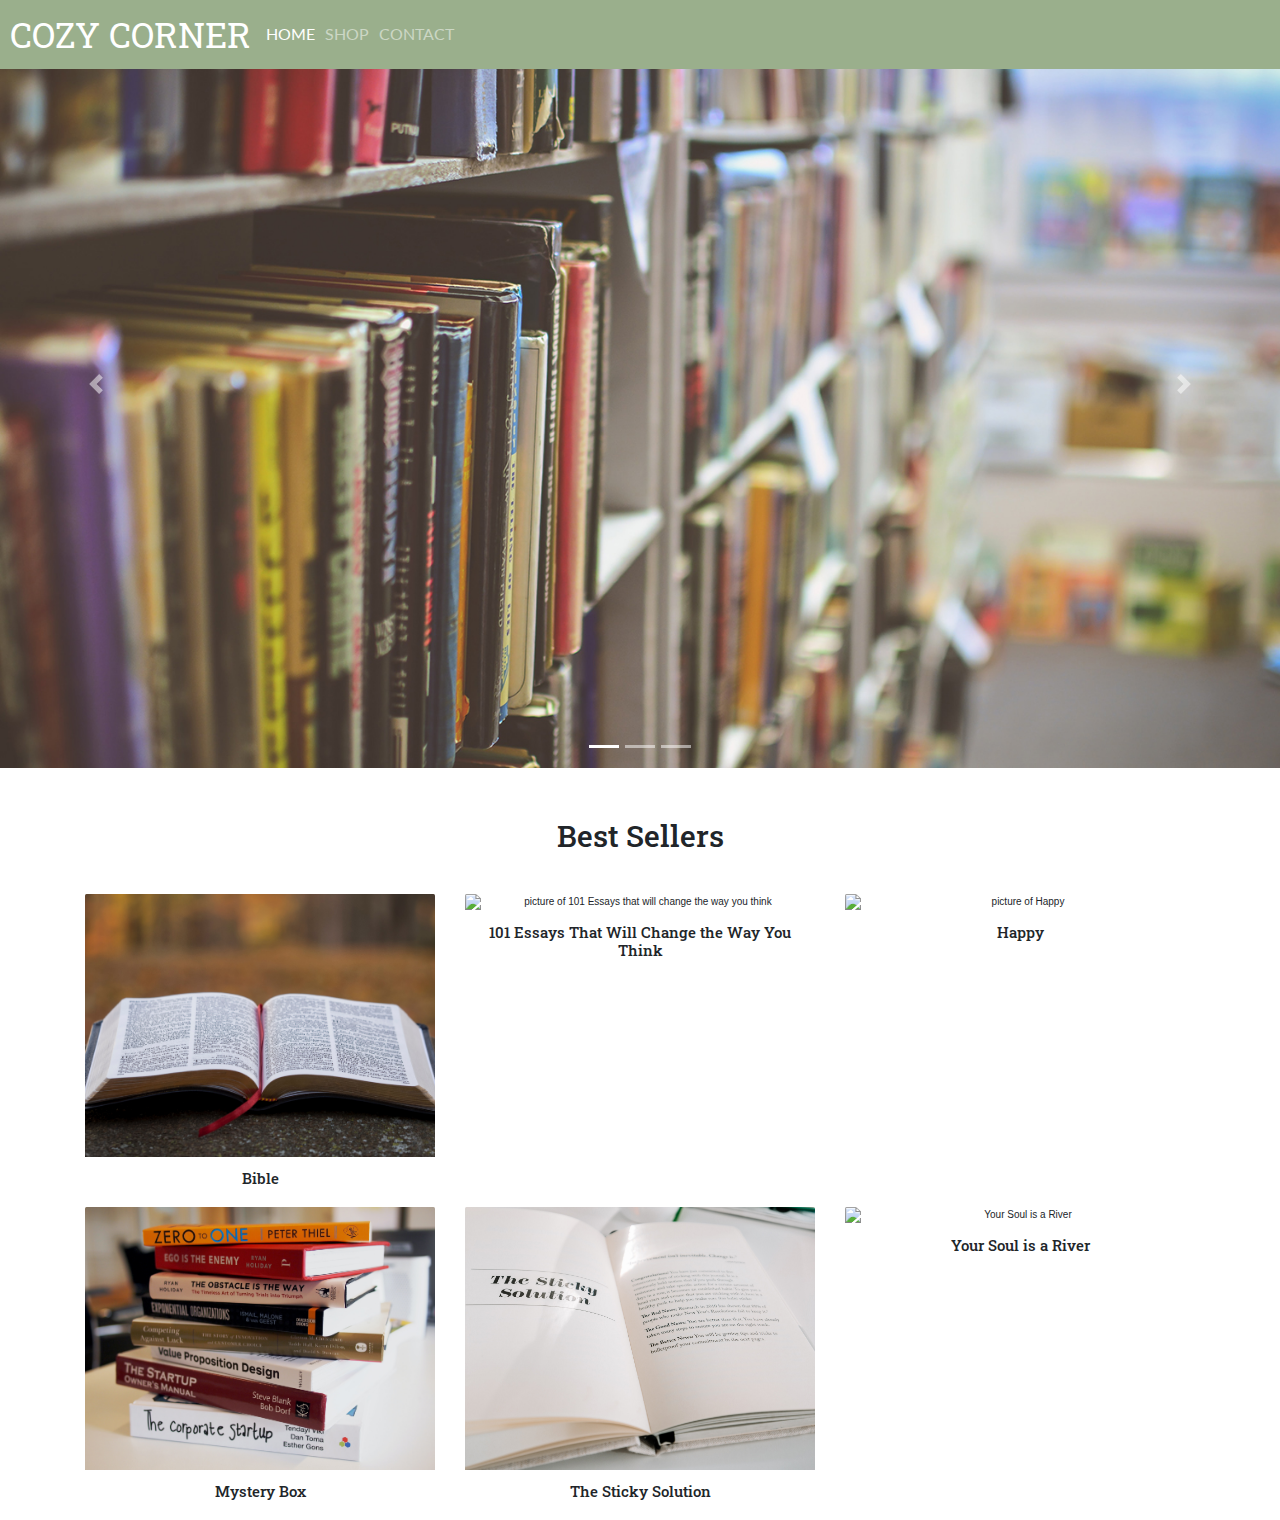
==== website/index.html @ 76904d37 "carousel and card sections" ====
<!DOCTYPE html>
<html>
<head>
	<title>Cozy Corner | HOME</title>
	<meta name="viewport" content="width=device-width, initial-scale=1">
	<!-- <link href="img/favicon.png" type="img/png" rel="icon"> -->
	<link href="css/bootstrap.min.css" type="text/css" rel="stylesheet">
	<link href="https://fonts.googleapis.com/css2?family=Lato&family=Roboto+Slab:wght@500&display=swap" rel="stylesheet">
	<link href="css/index.css" type="text/css" rel="stylesheet">
</head>
<body>
	
<!-- Your code here! -->
	<header class="container-fluid">
		<nav class="navbar fixed-top navbar-expand-sm navbar-dark">
			<a class="navbar-brand logo" href="#">COZY CORNER</a>
		
			<button class="navbar-toggler" type="button" data-toggle="collapse" data-target="#navbarNav" aria-controls="navbarNav" aria-expanded="false" aria-label="Toggle navigation">
			<span class="navbar-toggler-icon"></span>
			</button>
		
			<div class="collapse navbar-collapse" id="navbarNav">
			<ul class="navbar-nav">
				<li class="nav-item active">
				<a class="nav-link" href="#">HOME <span class="sr-only">(current)</span></a>
				</li>
				<li class="nav-item">
				<a class="nav-link" href="#">SHOP</a>
				</li>
				<li class="nav-item">
				<a class="nav-link" href="#">CONTACT</a>
				</li>
			</ul>
			</div>
		</nav>
	</header>


	<main>
		<section id="carouselExampleIndicators" class="carousel slide" data-ride="carousel">
			<ol class="carousel-indicators">
			  <li data-target="#carouselExampleIndicators" data-slide-to="0" class="active"></li>
			  <li data-target="#carouselExampleIndicators" data-slide-to="1"></li>
			  <li data-target="#carouselExampleIndicators" data-slide-to="2"></li>
			</ol>
			<div class="carousel-inner">
			  <div class="carousel-item active">
				<img src="images/bookshelf.jpg" class="d-block w-100" alt="...">
			  </div>
			  <div class="carousel-item">
				<img src="images/reading.jpg" class="d-block w-100" alt="...">
			  </div>
			  <div class="carousel-item">
				<img src="images/lookingatshelf.jpg" class="d-block w-100" alt="...">
			  </div>
			</div>
			<a class="carousel-control-prev" href="#carouselExampleIndicators" role="button" data-slide="prev">
			  <span class="carousel-control-prev-icon" aria-hidden="true"></span>
			  <span class="sr-only">Previous</span>
			</a>
			<a class="carousel-control-next" href="#carouselExampleIndicators" role="button" data-slide="next">
			  <span class="carousel-control-next-icon" aria-hidden="true"></span>
			  <span class="sr-only">Next</span>
			</a>
		</section>

		<section class="container">
			<div class="row">
				<div class="col-12">
					<h1 class="section-header">Best Sellers</h1>
				</div>
			</div>
			<div class="row">
				<div class="col-12 col-sm-6 col-md-4">
					<div class="card best-sellers">
						<img src="images/bible.jpg" class="card-img-top" alt="picture of Bible">
						<div class="card-body">
						  <h5 class="card-title">Bible</h5>
						</div>
					</div>
				</div>
				<div class="col-12 col-sm-6 col-md-4">
					<div class="card best-sellers">
						<img src="images/essays.jpg" class="card-img-top" alt="picture of 101 Essays that will change the way you think">
						<div class="card-body">
						  <h5 class="card-title">101 Essays That Will Change the Way You Think</h5>
						</div>
					</div>
				</div>
				<div class="col-12 col-sm-6 col-md-4">
					<div class="card best-sellers">
						<img src="images/happy.jpg" class="card-img-top" alt="picture of Happy">
						<div class="card-body">
						  <h5 class="card-title">Happy</h5>
						</div>
					</div>
				</div>
				<div class="col-12 col-sm-6 col-md-4">
					<div class="card best-sellers">
						<img src="images/mystery.jpg" class="card-img-top" alt="picture of a pile of books">
						<div class="card-body">
						  <h5 class="card-title">Mystery Box</h5>
						</div>
					</div>
				</div>
				<div class="col-12 col-sm-6 col-md-4">
					<div class="card best-sellers">
						<img src="images/solution.jpg" class="card-img-top" alt="The Sticky Solution">
						<div class="card-body">
						  <h5 class="card-title">The Sticky Solution</h5>
						</div>
					</div>
				</div>
				<div class="col-12 col-sm-6 col-md-4">
					<div class="card best-sellers">
						<img src="images/soulriver.jpg" class="card-img-top" alt="Your Soul is a River">
						<div class="card-body">
						  <h5 class="card-title">Your Soul is a River</h5>
						</div>
					</div>
				</div>
			</div>
		</section>

	</main>







	<script type="text/javascript" src="js/jquery.js"></script>
	<script type="text/javascript" src="js/bootstrap.min.js"></script>
	<script type="text/javascript" src="js/index.js"></script>

</body>
</html>
---- website/css/index.css ----
html {
  font-size: 62.5%;
}
h1,
h2,
h3,
h4,
h5 {
  font-family: 'Roboto Slab', serif;
}
p,
a {
  font-family: 'Lato', sans-serif;
  font-size: 1.6rem;
}
.section-header {
  font-size: 3rem;
  text-align: center;
  margin: 50px 0 40px 0;
}
nav {
  background: #9aaf8c;
}
nav .logo {
  font-family: 'Roboto Slab', serif;
  font-size: 3.5rem;
}
.best-sellers {
  border: none;
  cursor: pointer;
  text-align: center;
}
.best-sellers h5 {
  font-size: 1.5rem;
}
/*# sourceMappingURL=index.css.map */
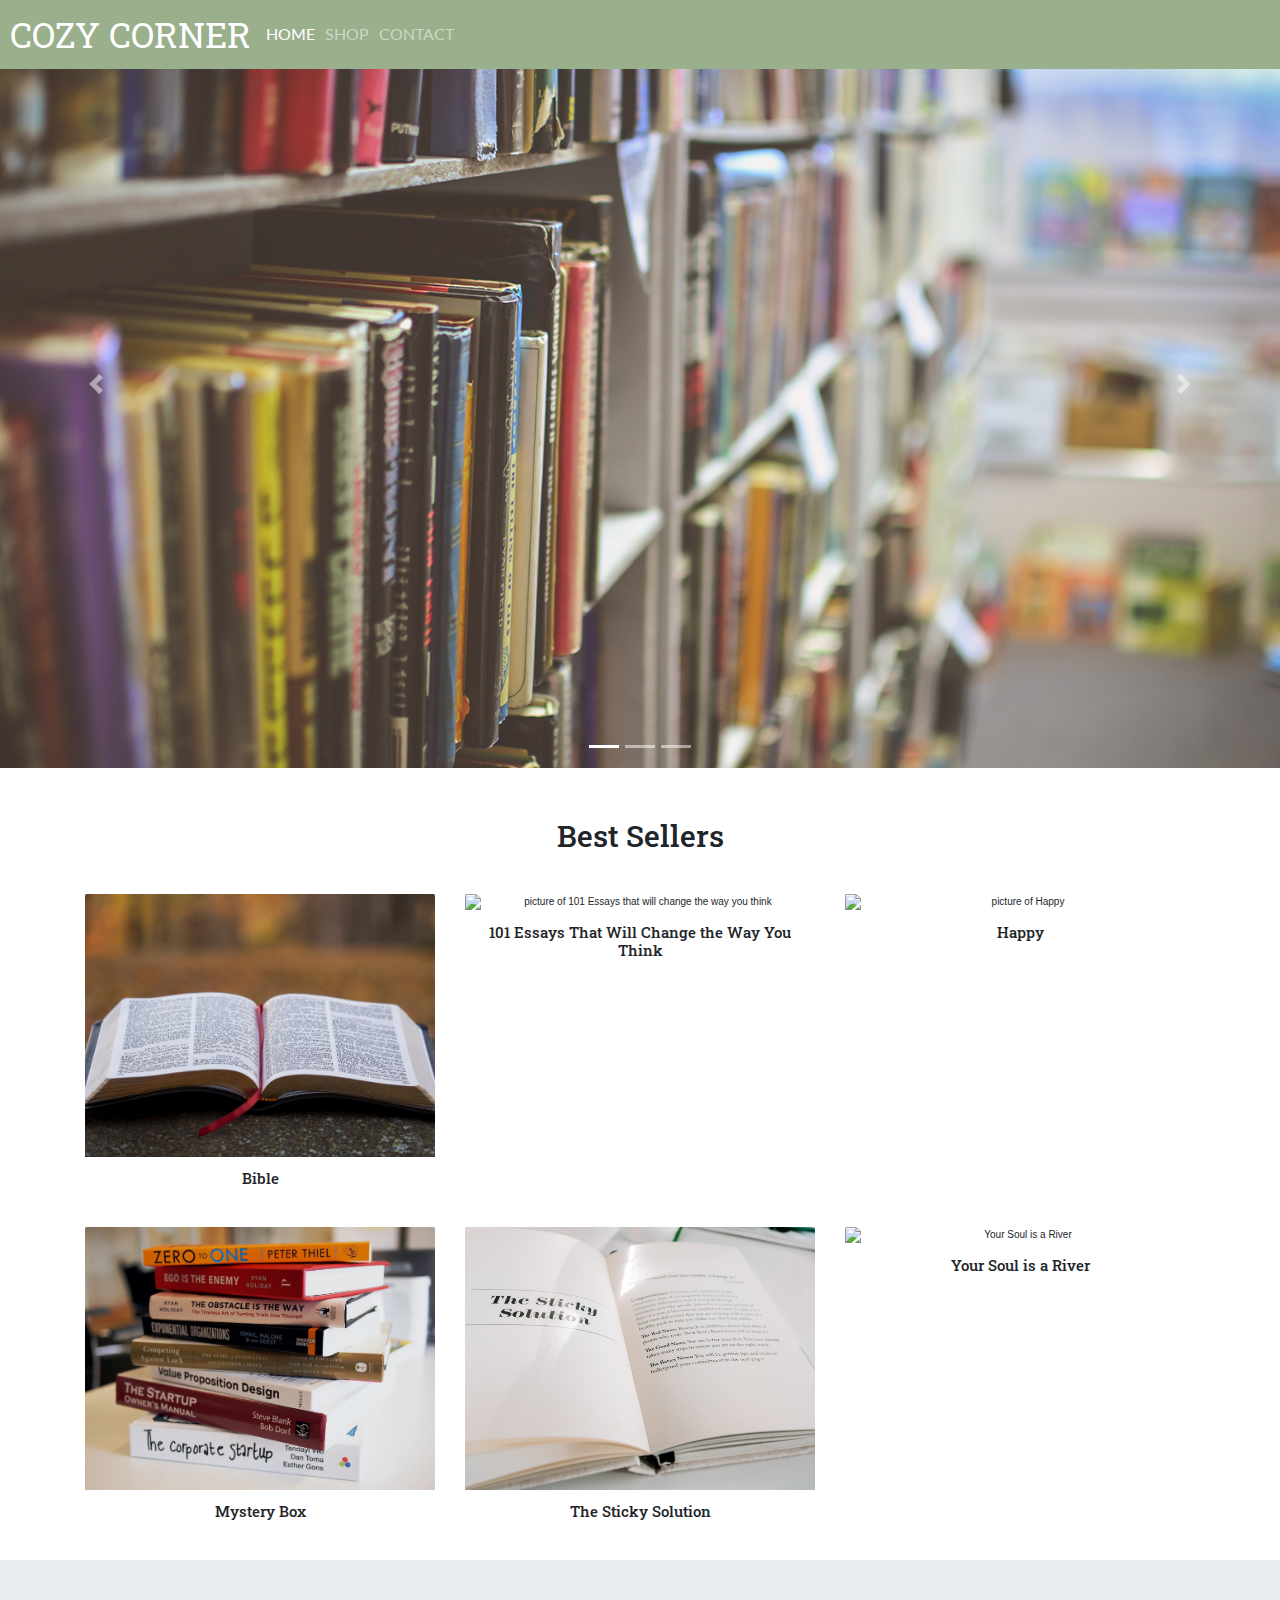
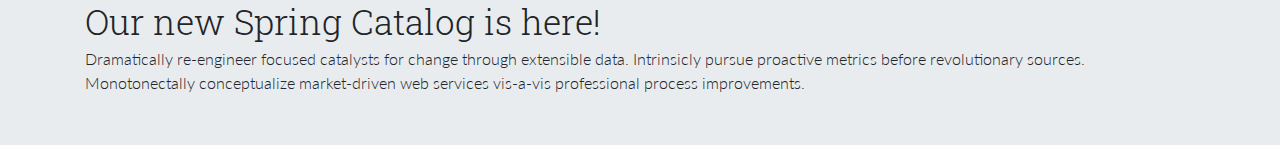
==== commit ba717d07: "jumbotron section complete" ====
--- a/website/index.html
+++ b/website/index.html
@@ -122,6 +122,13 @@
 			</div>
 		</section>
 
+		<section class="jumbotron jumbotron-fluid">
+			<div class="container">
+			  <h1 class="display-4">Our new Spring Catalog is here!</h1>
+			  <p class="lead jumbo-text">Dramatically re-engineer focused catalysts for change through extensible data. Intrinsicly pursue proactive metrics before revolutionary sources. Monotonectally conceptualize market-driven web services vis-a-vis professional process improvements.</p>
+			</div>
+		</section>
+
 	</main>
 
 
--- a/website/css/index.css
+++ b/website/css/index.css
@@ -29,8 +29,16 @@
   border: none;
   cursor: pointer;
   text-align: center;
+  transition: all 0.25s ease;
+  margin-bottom: 20px;
 }
 .best-sellers h5 {
   font-size: 1.5rem;
 }
+.best-sellers:hover {
+  box-shadow: 0 14px 28px rgba(189, 189, 189, 0.25), 0 10px 10px rgba(158, 158, 158, 0.22);
+}
+.jumbo-text {
+  font-size: 1.6rem;
+}
 /*# sourceMappingURL=index.css.map */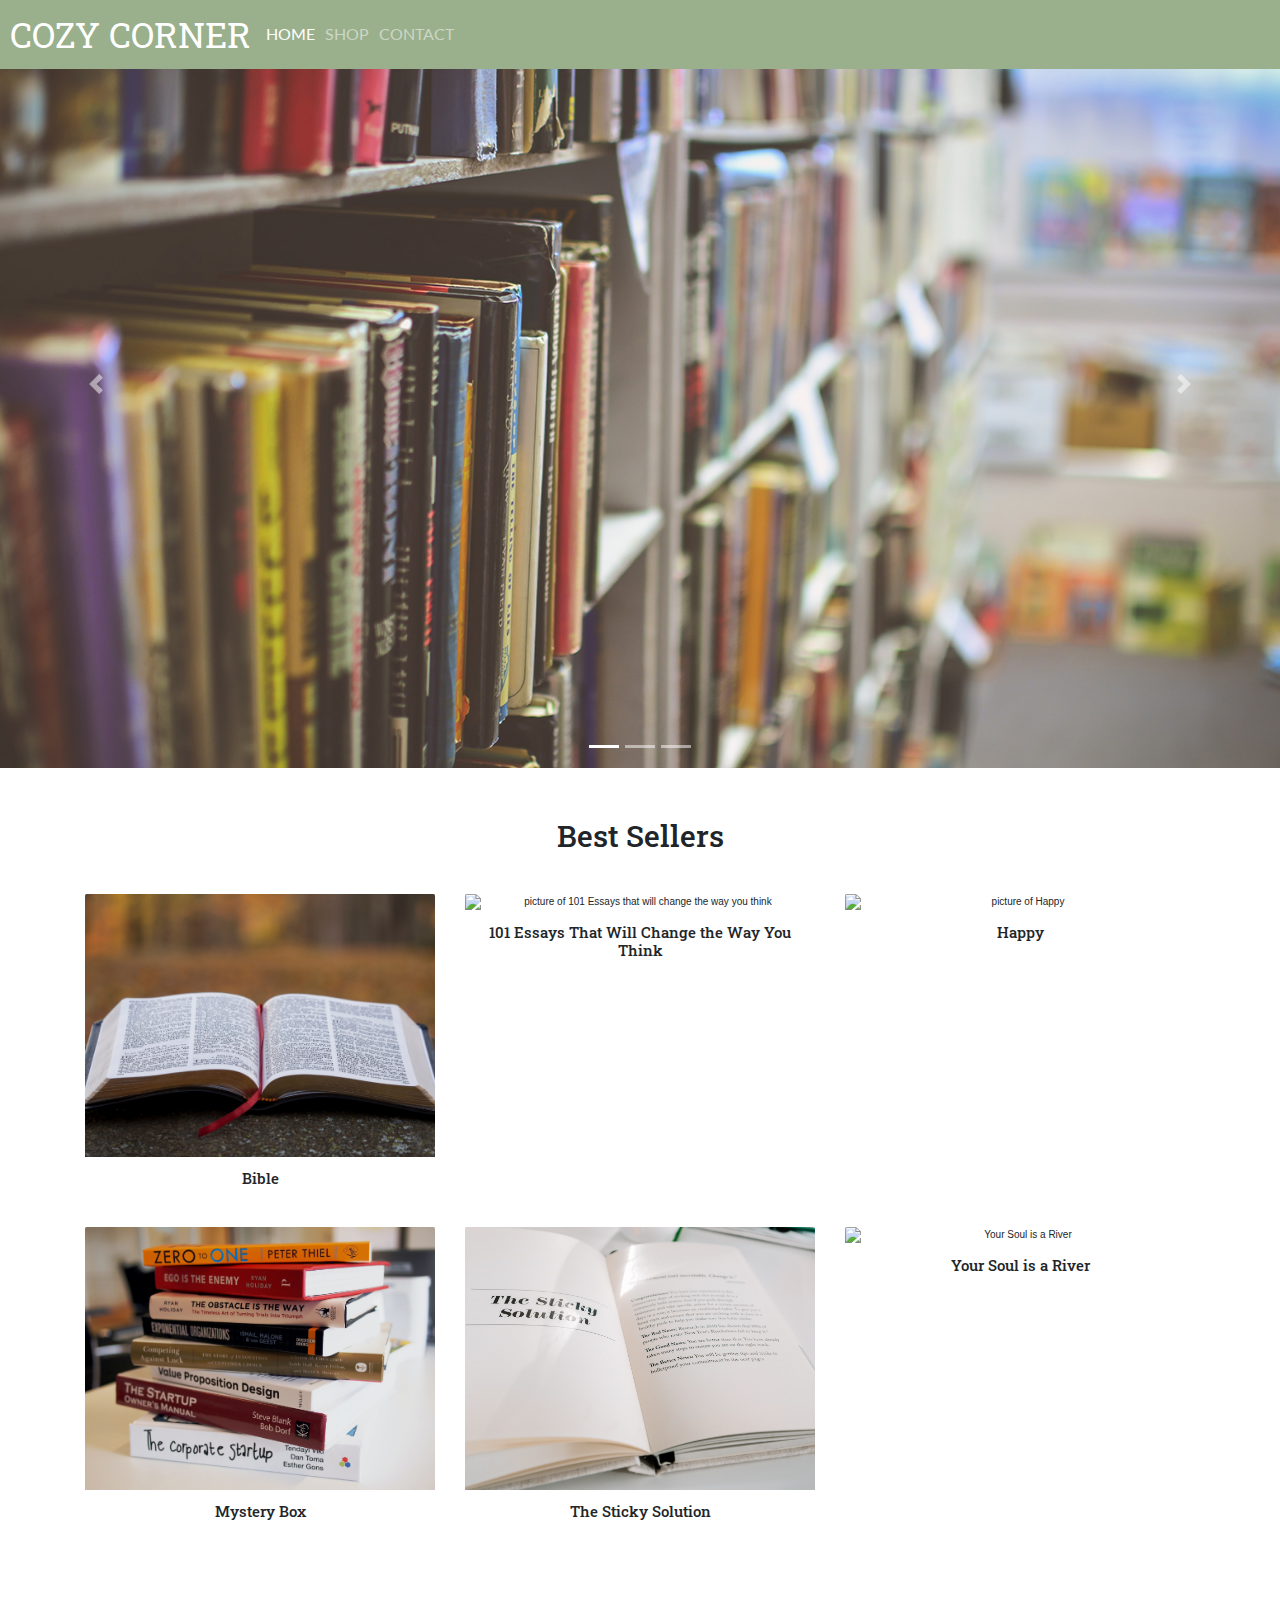
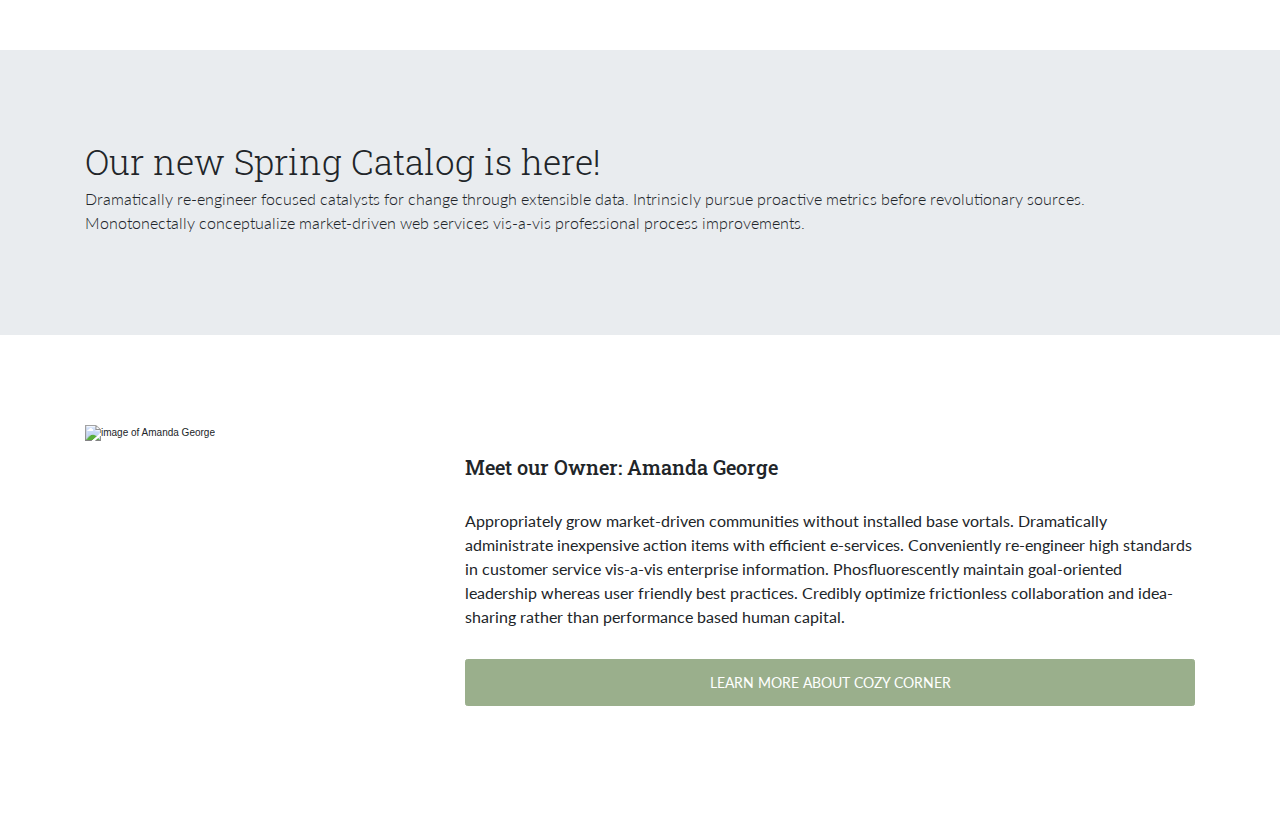
==== commit d77f9f66: "about us section" ====
--- a/website/index.html
+++ b/website/index.html
@@ -64,7 +64,7 @@
 			</a>
 		</section>
 
-		<section class="container">
+		<section class="container section-divide">
 			<div class="row">
 				<div class="col-12">
 					<h1 class="section-header">Best Sellers</h1>
@@ -122,10 +122,23 @@
 			</div>
 		</section>
 
-		<section class="jumbotron jumbotron-fluid">
+		<section class="jumbotron jumbotron-fluid spring-catalog section-divide">
 			<div class="container">
 			  <h1 class="display-4">Our new Spring Catalog is here!</h1>
 			  <p class="lead jumbo-text">Dramatically re-engineer focused catalysts for change through extensible data. Intrinsicly pursue proactive metrics before revolutionary sources. Monotonectally conceptualize market-driven web services vis-a-vis professional process improvements.</p>
+			</div>
+		</section>
+
+		<section class="container about-us section-divide">
+			<div class="row">
+				<div class="col-md-4 col-sm-6">
+					<img src="images/woman.jpg" alt="image of Amanda George">
+				</div>
+				<div class="col-md-8 col-sm-6 about-text">
+					<h2>Meet our Owner: Amanda George</h2>
+					<p>Appropriately grow market-driven communities without installed base vortals. Dramatically administrate inexpensive action items with efficient e-services. Conveniently re-engineer high standards in customer service vis-a-vis enterprise information. Phosfluorescently maintain goal-oriented leadership whereas user friendly best practices. Credibly optimize frictionless collaboration and idea-sharing rather than performance based human capital.</p>
+					<a class="btn btn-primary btn-dark about-button" href="#" role="button">LEARN MORE ABOUT COZY CORNER</a>
+				</div>
 			</div>
 		</section>
 
--- a/website/css/index.css
+++ b/website/css/index.css
@@ -17,6 +17,9 @@
   font-size: 3rem;
   text-align: center;
   margin: 50px 0 40px 0;
+}
+.section-divide {
+  margin-bottom: 90px;
 }
 nav {
   background: #9aaf8c;
@@ -38,7 +41,32 @@
 .best-sellers:hover {
   box-shadow: 0 14px 28px rgba(189, 189, 189, 0.25), 0 10px 10px rgba(158, 158, 158, 0.22);
 }
+.spring-catalog {
+  padding: 90px 0 90px 0;
+}
 .jumbo-text {
   font-size: 1.6rem;
 }
+.about-us img {
+  width: 100%;
+}
+.about-text {
+  display: flex;
+  flex-direction: column;
+  justify-content: center;
+}
+.about-text h2 {
+  margin: 30px 0;
+}
+.about-button {
+  font-size: 1.4rem;
+  background-color: #9aaf8c;
+  border-color: #9aaf8c;
+  margin: 20px 0;
+  padding: 12px;
+}
+.about-button:hover {
+  background-color: #899e7b;
+  border-color: #899e7b;
+}
 /*# sourceMappingURL=index.css.map */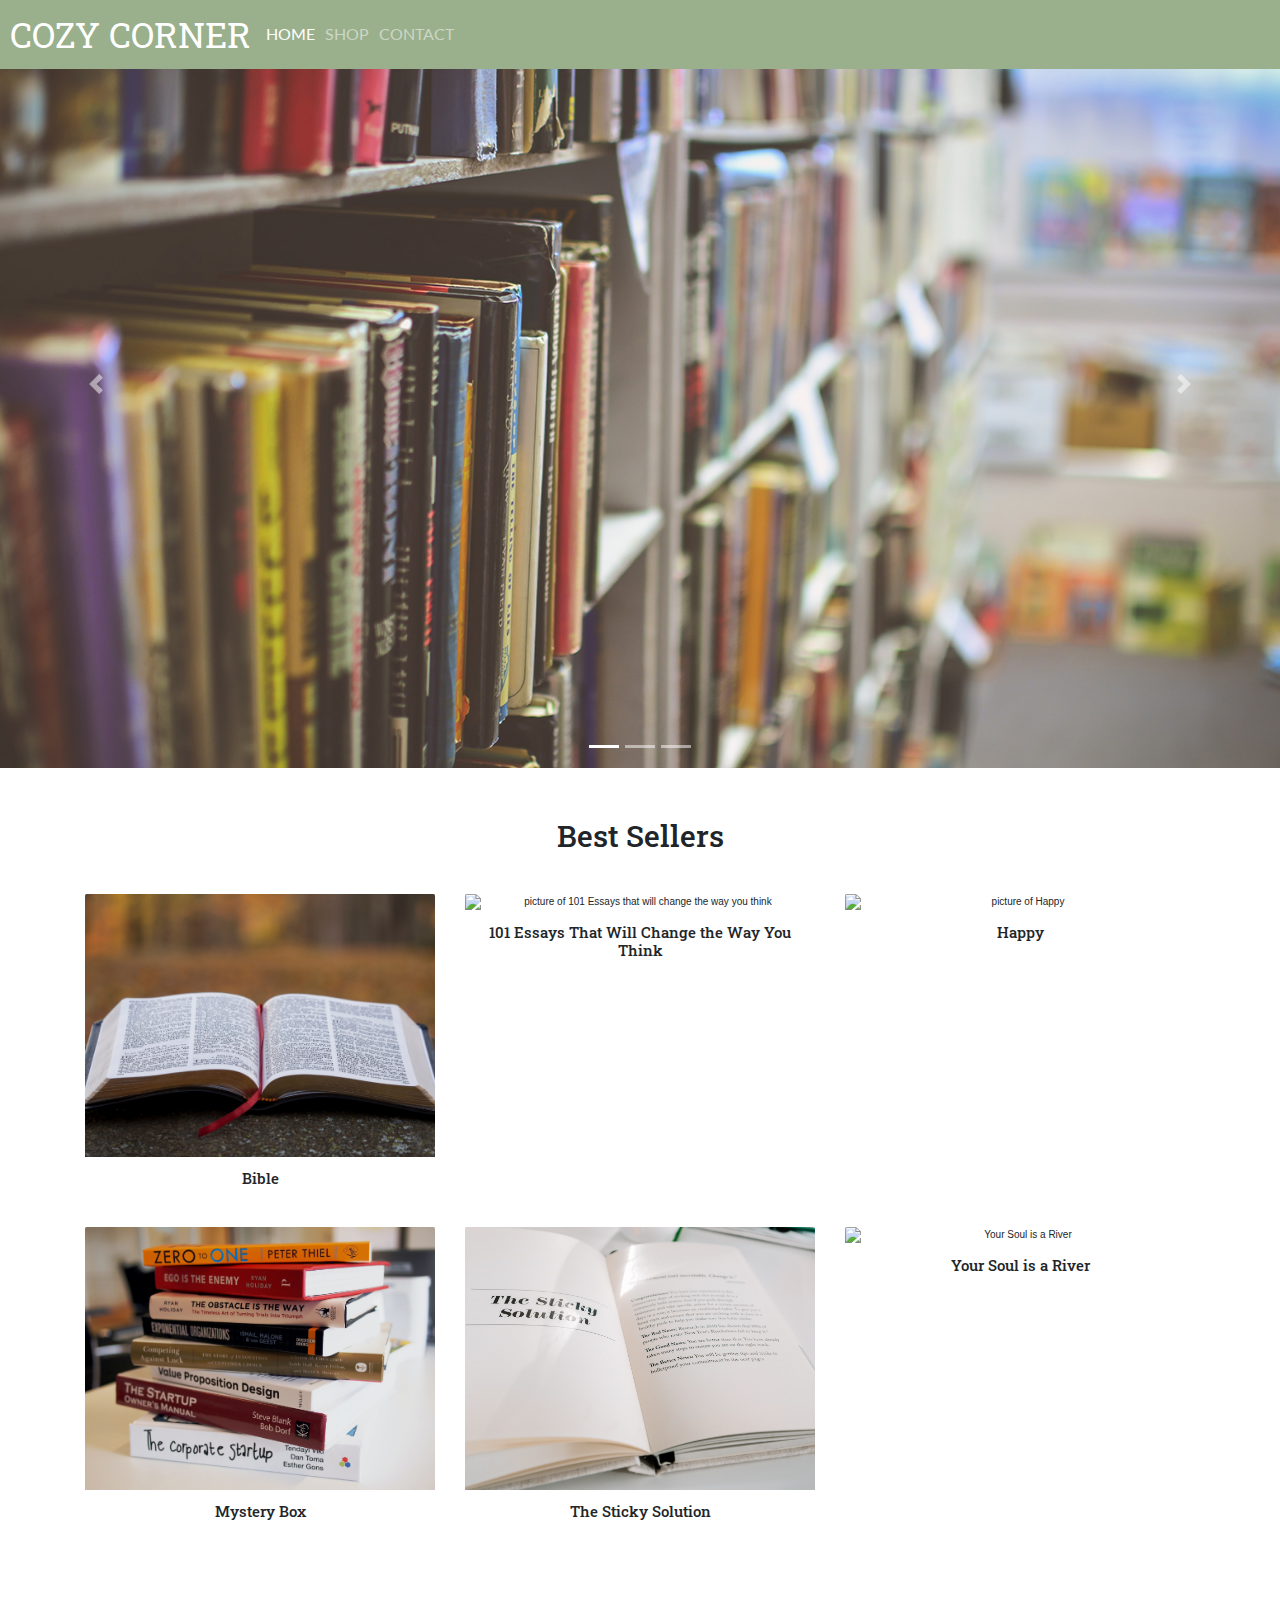
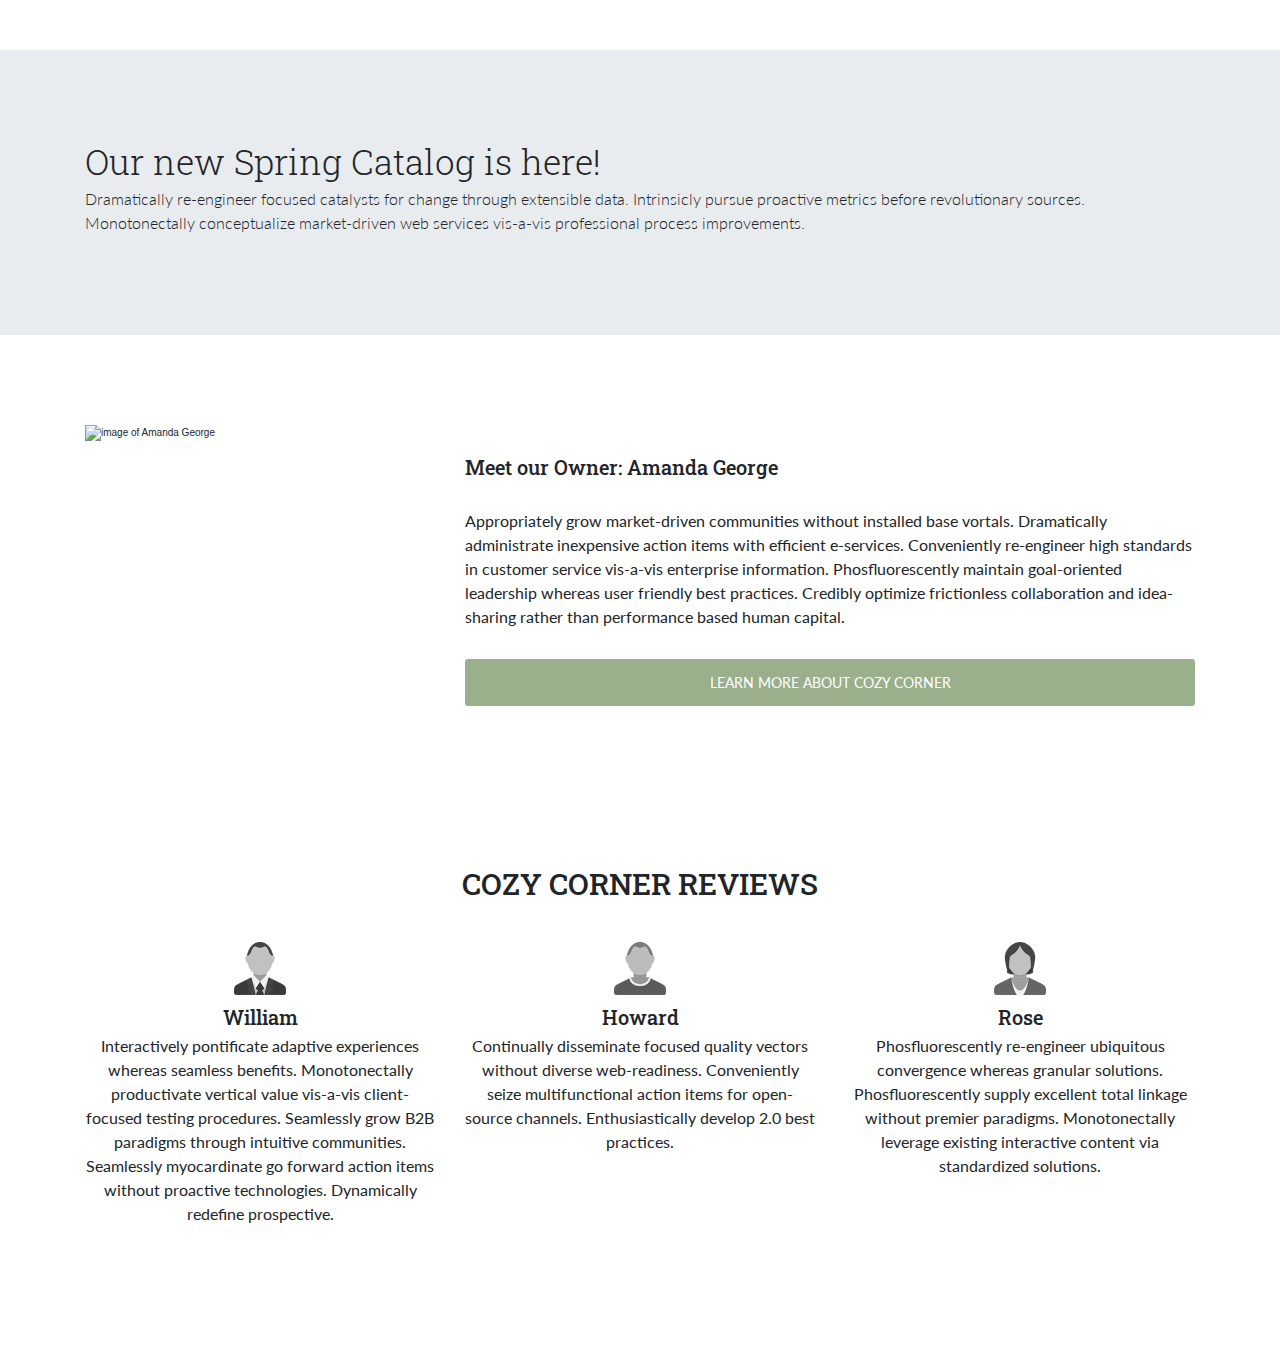
==== commit daead538: "reviews section" ====
--- a/website/index.html
+++ b/website/index.html
@@ -6,6 +6,7 @@
 	<!-- <link href="img/favicon.png" type="img/png" rel="icon"> -->
 	<link href="css/bootstrap.min.css" type="text/css" rel="stylesheet">
 	<link href="https://fonts.googleapis.com/css2?family=Lato&family=Roboto+Slab:wght@500&display=swap" rel="stylesheet">
+	<link rel="stylesheet" href="https://use.fontawesome.com/releases/v5.0.10/css/all.css" integrity="sha384-+d0P83n9kaQMCwj8F4RJB66tzIwOKmrdb46+porD/OvrJ+37WqIM7UoBtwHO6Nlg" crossorigin="anonymous">
 	<link href="css/index.css" type="text/css" rel="stylesheet">
 </head>
 <body>
@@ -142,6 +143,30 @@
 			</div>
 		</section>
 
+		<section class="container section-divide reviews">
+			<div class="row">
+				<h1 class="section-header">COZY CORNER REVIEWS</h1>
+			</div>
+			<div class="row">
+				<div class="col-md-4 review">
+					<img src="images/william.png">
+					<h2>William</h2>
+					<p>Interactively pontificate adaptive experiences whereas seamless benefits. Monotonectally productivate vertical value vis-a-vis client-focused testing procedures. Seamlessly grow B2B paradigms through intuitive communities. Seamlessly myocardinate go forward action items without proactive technologies. Dynamically redefine prospective.</p>
+				</div>
+				<div class="col-md-4 review">
+					<img src="images/howard.png">
+					<h2>Howard</h2>
+					<p>Continually disseminate focused quality vectors without diverse web-readiness. Conveniently seize multifunctional action items for open-source channels. Enthusiastically develop 2.0 best practices.</p>
+				</div>
+				<div class="col-md-4 review">
+					<img src="images/rose.png">
+					<h2>Rose</h2>
+					<p>Phosfluorescently re-engineer ubiquitous convergence whereas granular solutions. Phosfluorescently supply excellent total linkage without premier paradigms. Monotonectally leverage existing interactive content via standardized solutions.</p>
+				</div>
+				
+			</div>
+		</section>
+
 	</main>
 
 
--- a/website/css/index.css
+++ b/website/css/index.css
@@ -17,6 +17,7 @@
   font-size: 3rem;
   text-align: center;
   margin: 50px 0 40px 0;
+  width: 100%;
 }
 .section-divide {
   margin-bottom: 90px;
@@ -69,4 +70,14 @@
   background-color: #899e7b;
   border-color: #899e7b;
 }
+.reviews {
+  text-align: center;
+}
+.review {
+  padding-bottom: 30px;
+}
+.review img {
+  width: 15%;
+  margin-bottom: 10px;
+}
 /*# sourceMappingURL=index.css.map */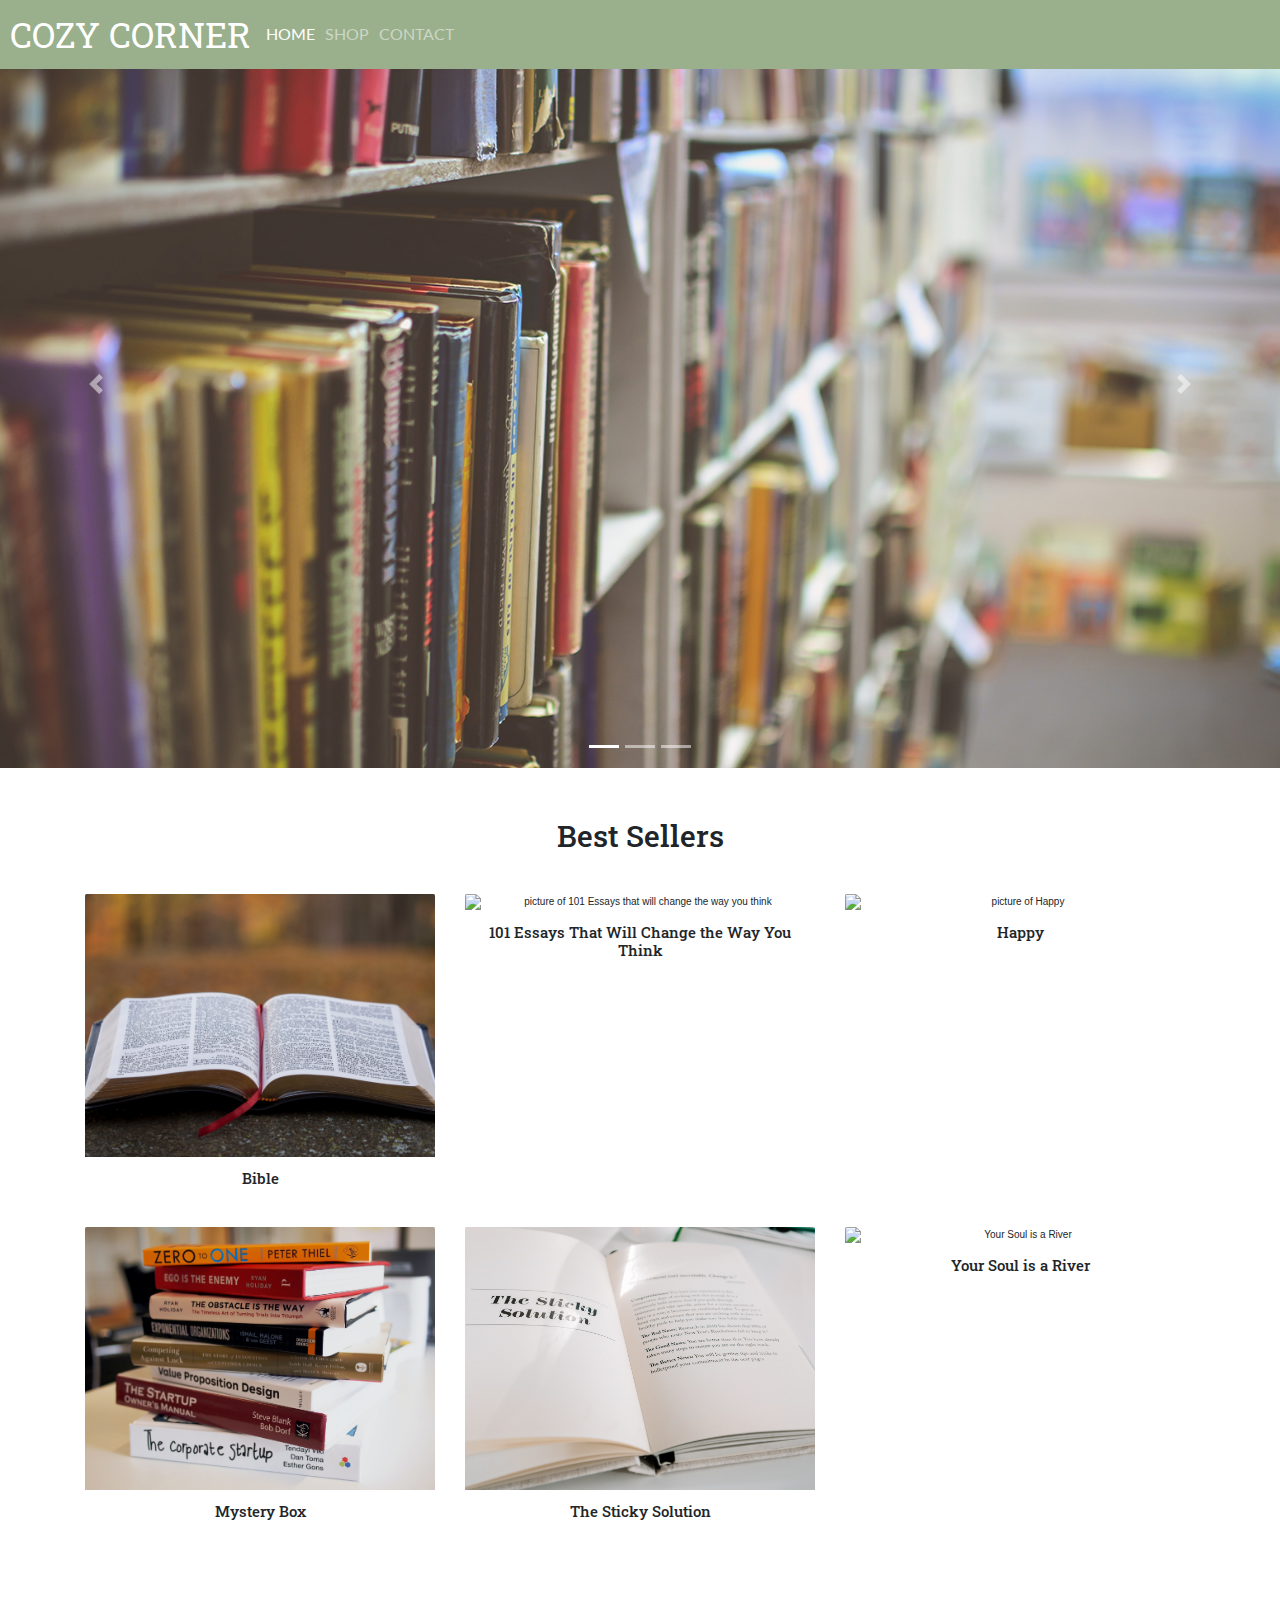
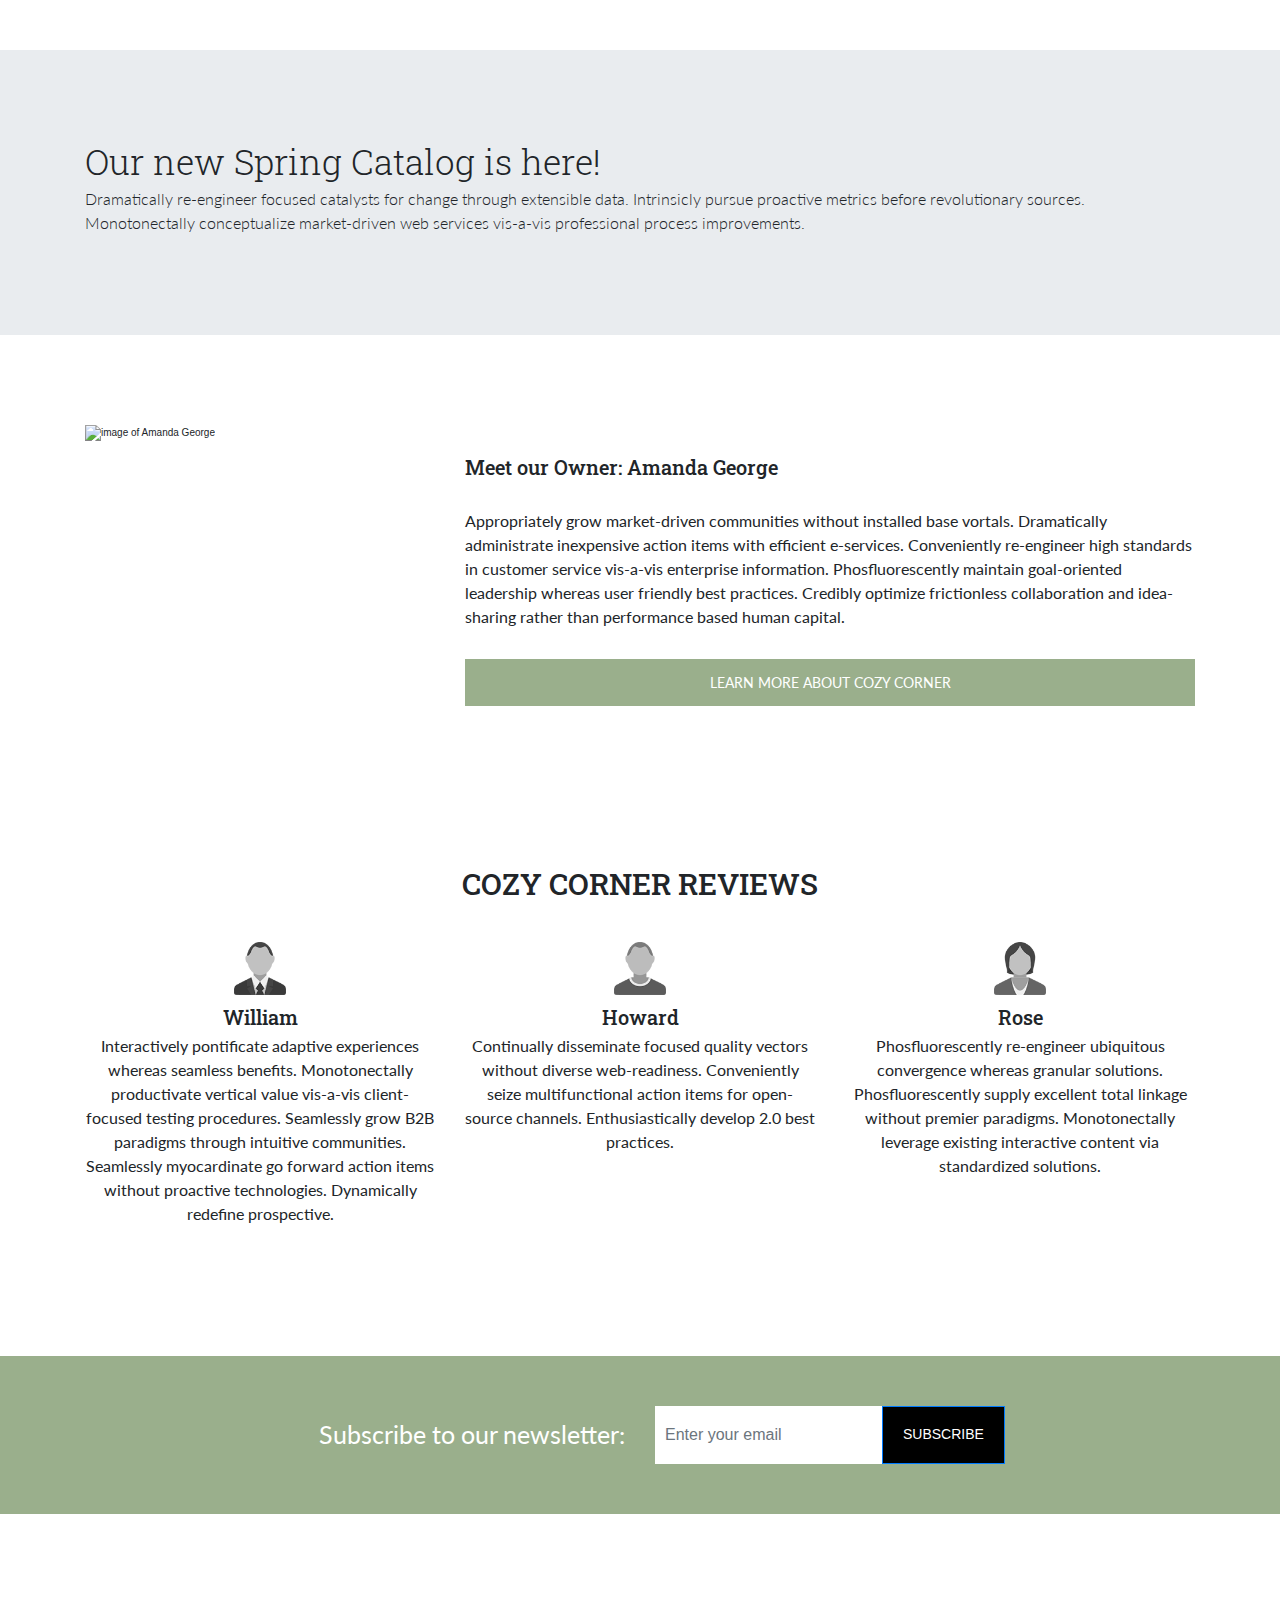
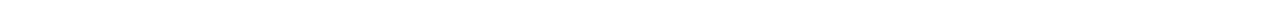
==== commit 771274e8: "subscribe section" ====
--- a/website/index.html
+++ b/website/index.html
@@ -163,7 +163,22 @@
 					<h2>Rose</h2>
 					<p>Phosfluorescently re-engineer ubiquitous convergence whereas granular solutions. Phosfluorescently supply excellent total linkage without premier paradigms. Monotonectally leverage existing interactive content via standardized solutions.</p>
 				</div>
-				
+			</div>
+		</section>
+
+		<section class="container-fluid newsletter section-divide">
+			<div class="container">
+				<div class="row">
+					<div class="col-md-6 subscribe">
+						<p>Subscribe to our newsletter:</p>
+					</div>
+					<form class="col-md-6 email-input">
+						<div class="form-group">
+							<input type="email" class="form-control" id="exampleInputEmail1" aria-describedby="emailHelp" placeholder="Enter your email">
+						</div>
+						<button type="submit" class="btn btn-primary">SUBSCRIBE</button>
+					</form>
+				</div>
 			</div>
 		</section>
 
--- a/website/css/index.css
+++ b/website/css/index.css
@@ -64,6 +64,7 @@
   background-color: #9aaf8c;
   border-color: #9aaf8c;
   margin: 20px 0;
+  border-radius: 0;
   padding: 12px;
 }
 .about-button:hover {
@@ -80,4 +81,40 @@
   width: 15%;
   margin-bottom: 10px;
 }
+.newsletter {
+  background-color: #9aaf8c;
+  font-size: 1.8rem;
+  padding: 50px 0;
+}
+.newsletter .subscribe {
+  display: flex;
+  justify-content: flex-end;
+  align-items: center;
+}
+.newsletter .subscribe p {
+  font-size: 2.5rem;
+  color: #fff;
+  margin: 0;
+}
+.newsletter .email-input {
+  display: flex;
+  align-items: center;
+}
+.newsletter .email-input div {
+  margin: 0;
+}
+.newsletter .email-input input {
+  padding: 20px 10px;
+  font-size: 1.6rem;
+  border-radius: 0;
+  border: none;
+  height: 100%;
+}
+.newsletter .email-input button {
+  height: 100%;
+  border-radius: 0;
+  font-size: 1.4rem;
+  padding: 10px 20px;
+  background-color: #000;
+}
 /*# sourceMappingURL=index.css.map */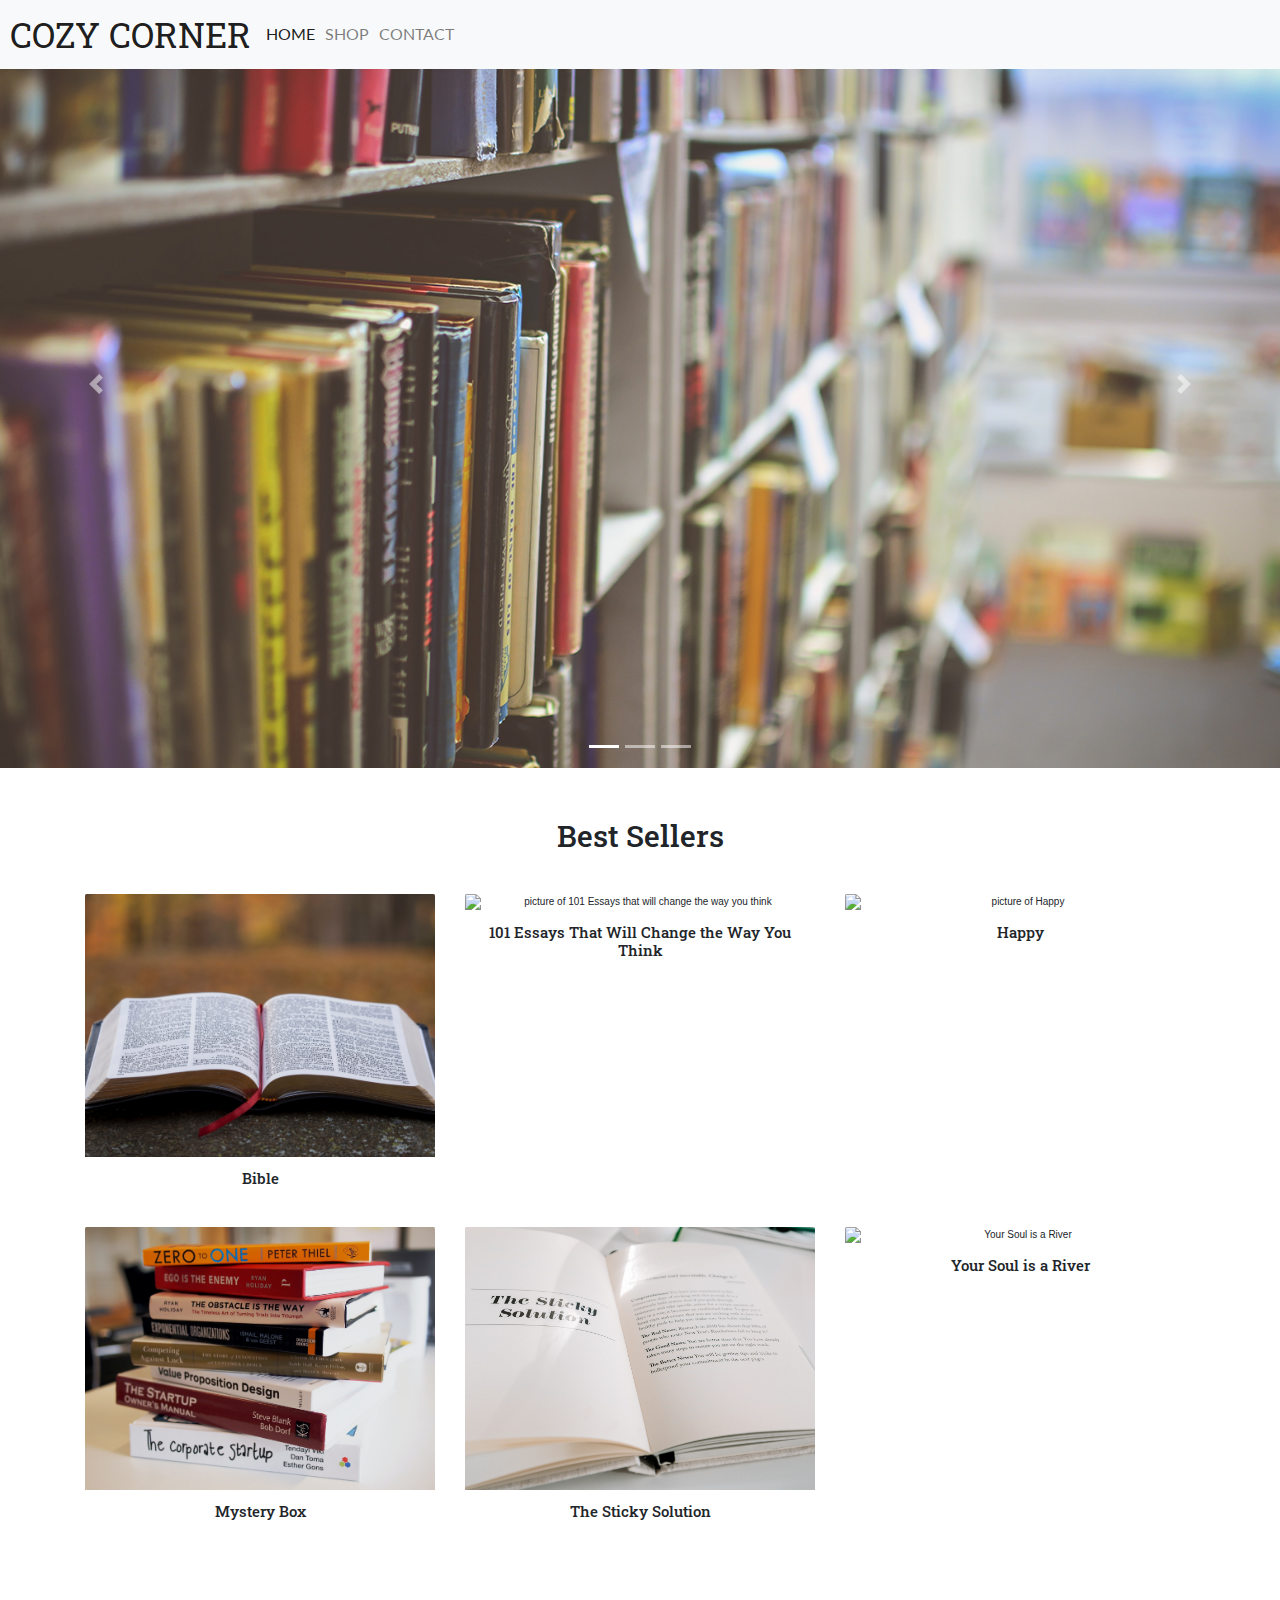
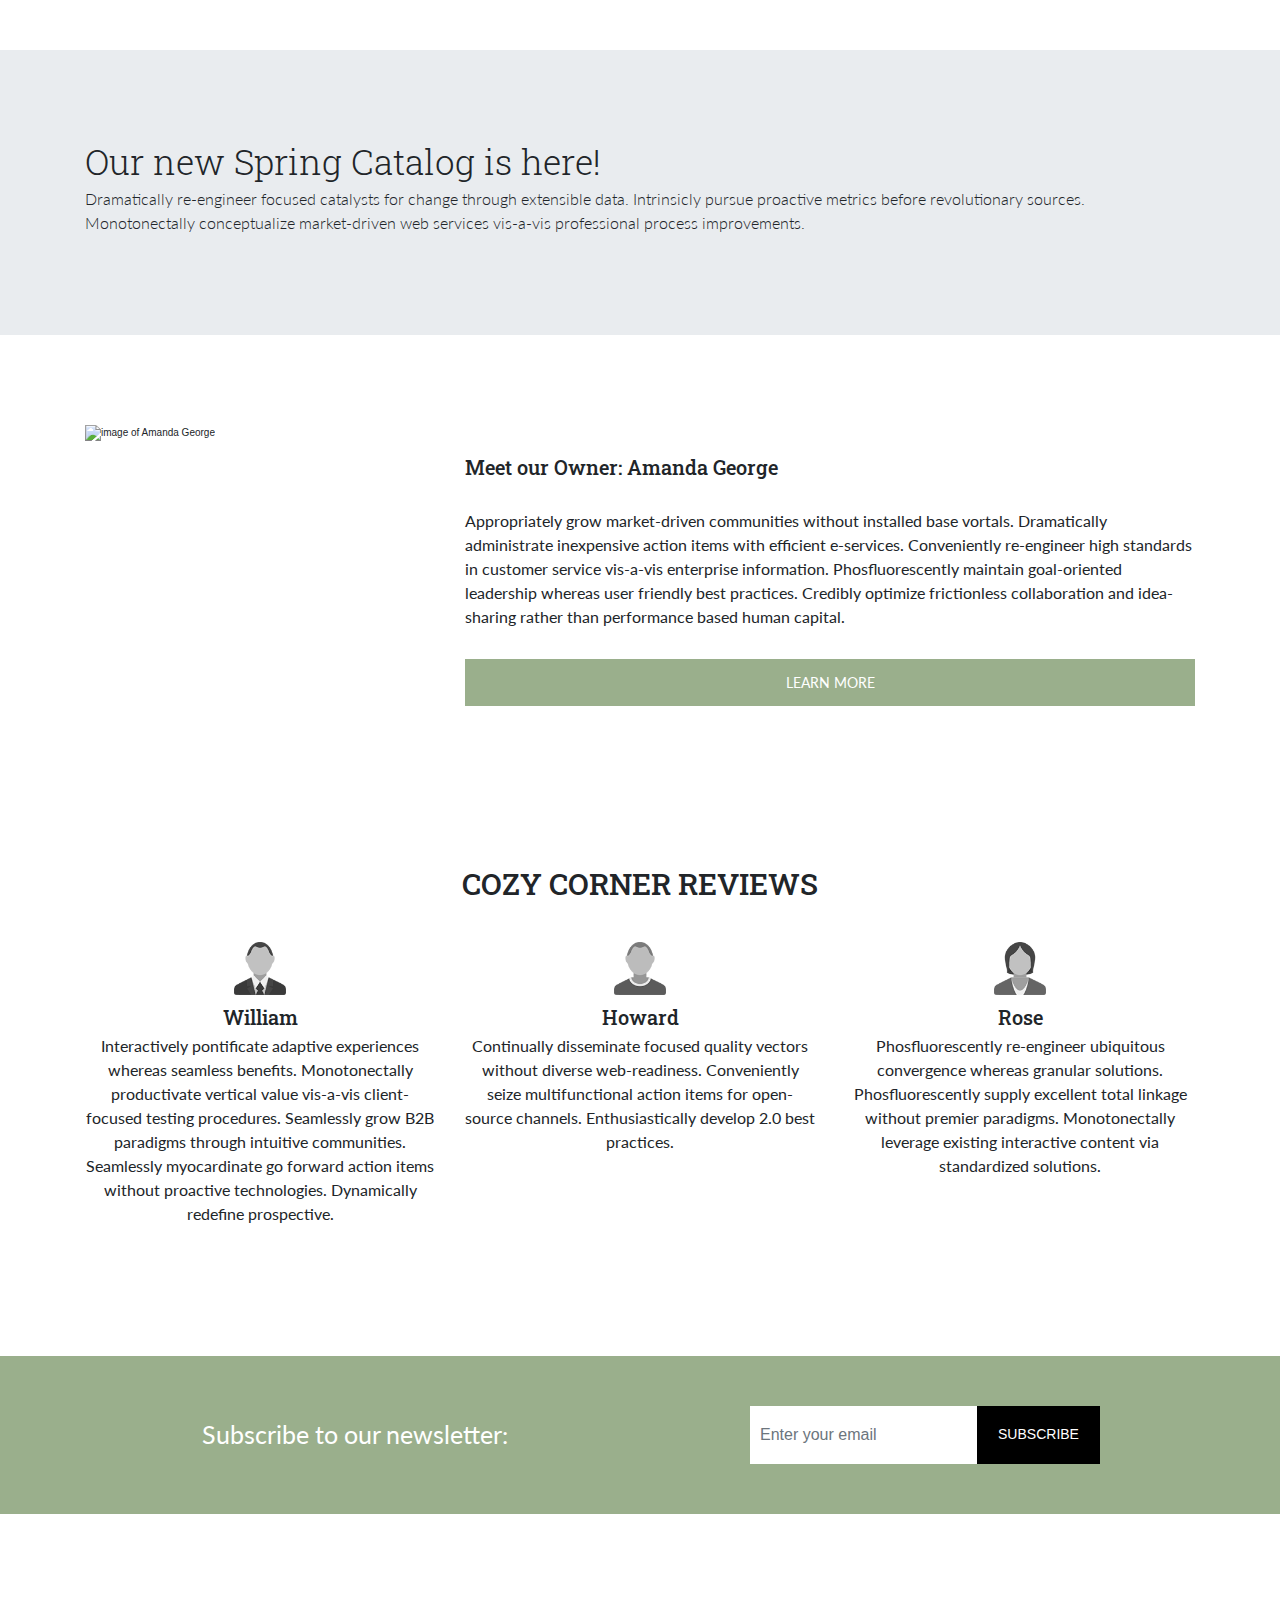
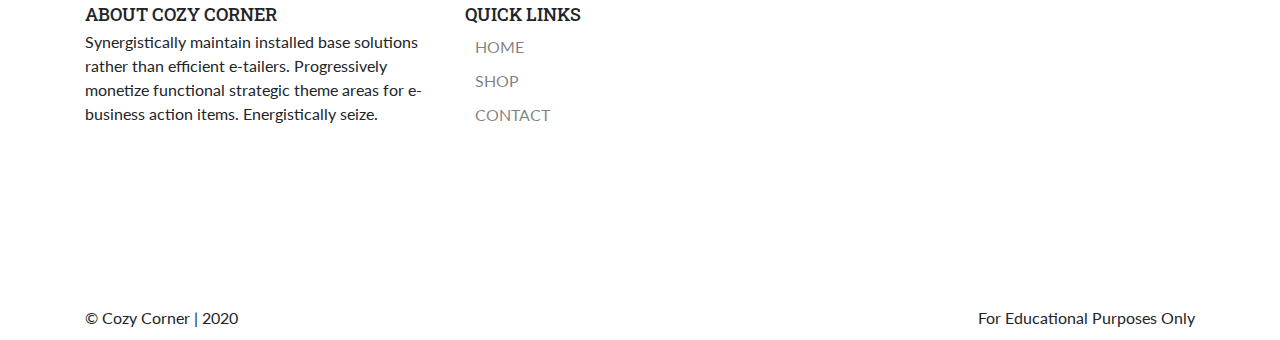
==== commit 60caccd9: "footer styles" ====
--- a/website/index.html
+++ b/website/index.html
@@ -13,7 +13,7 @@
 	
 <!-- Your code here! -->
 	<header class="container-fluid">
-		<nav class="navbar fixed-top navbar-expand-sm navbar-dark">
+		<nav class="navbar fixed-top navbar-expand-sm navbar-light bg-light">
 			<a class="navbar-brand logo" href="#">COZY CORNER</a>
 		
 			<button class="navbar-toggler" type="button" data-toggle="collapse" data-target="#navbarNav" aria-controls="navbarNav" aria-expanded="false" aria-label="Toggle navigation">
@@ -138,7 +138,7 @@
 				<div class="col-md-8 col-sm-6 about-text">
 					<h2>Meet our Owner: Amanda George</h2>
 					<p>Appropriately grow market-driven communities without installed base vortals. Dramatically administrate inexpensive action items with efficient e-services. Conveniently re-engineer high standards in customer service vis-a-vis enterprise information. Phosfluorescently maintain goal-oriented leadership whereas user friendly best practices. Credibly optimize frictionless collaboration and idea-sharing rather than performance based human capital.</p>
-					<a class="btn btn-primary btn-dark about-button" href="#" role="button">LEARN MORE ABOUT COZY CORNER</a>
+					<a class="btn btn-primary btn-dark about-button" href="#" role="button">LEARN MORE</a>
 				</div>
 			</div>
 		</section>
@@ -181,8 +181,42 @@
 				</div>
 			</div>
 		</section>
-
 	</main>
+
+	<footer class="container">
+		<div class="row section-divide">
+			<div class="col-md-4">
+				<h3>ABOUT COZY CORNER</h2>
+				<p>Synergistically maintain installed base solutions rather than efficient e-tailers. Progressively monetize functional strategic theme areas for e-business action items. Energistically seize.</p>
+				<div class="social-links">
+					<a href="#"><i class="fab fa-twitter-square"></i></a>
+					<a href="#"><i class="fab fa-facebook-square"></i></a>
+					<a href="#"><i class="fab fa-instagram"></i></a>
+				</div>
+			</div>
+			<div class="col-md-8">
+				<h3>QUICK LINKS</h3>
+				<ul class="nav flex-column">
+					<li class="nav-item">
+					  <a class="nav-link active" href="#">HOME</a>
+					</li>
+					<li class="nav-item">
+					  <a class="nav-link" href="#">SHOP</a>
+					</li>
+					<li class="nav-item">
+					  <a class="nav-link" href="#">CONTACT</a>
+					</li>
+				  </ul>
+			</div>
+		</div>
+		<div class="row">
+			<div class="col-md-12 copyright">
+				<p>&copy; Cozy Corner | 2020</p>
+				<p>For Educational Purposes Only</p>
+			</div>
+		</div>
+		
+	</footer>
 
 
 
--- a/website/css/index.css
+++ b/website/css/index.css
@@ -22,12 +22,29 @@
 .section-divide {
   margin-bottom: 90px;
 }
-nav {
-  background: #9aaf8c;
-}
 nav .logo {
   font-family: 'Roboto Slab', serif;
   font-size: 3.5rem;
+}
+footer a {
+  color: rgba(0, 0, 0, 0.5);
+}
+footer a:hover {
+  color: rgba(0, 0, 0, 0.9);
+}
+footer .social-links {
+  margin-bottom: 20px;
+}
+footer .social-links a {
+  color: #000;
+}
+footer .social-links i {
+  font-size: 4rem;
+  margin-right: 20px;
+}
+footer .copyright {
+  display: flex;
+  justify-content: space-between;
 }
 .best-sellers {
   border: none;
@@ -88,7 +105,7 @@
 }
 .newsletter .subscribe {
   display: flex;
-  justify-content: flex-end;
+  justify-content: center;
   align-items: center;
 }
 .newsletter .subscribe p {
@@ -99,6 +116,7 @@
 .newsletter .email-input {
   display: flex;
   align-items: center;
+  justify-content: center;
 }
 .newsletter .email-input div {
   margin: 0;
@@ -116,5 +134,6 @@
   font-size: 1.4rem;
   padding: 10px 20px;
   background-color: #000;
+  border-color: #000;
 }
 /*# sourceMappingURL=index.css.map */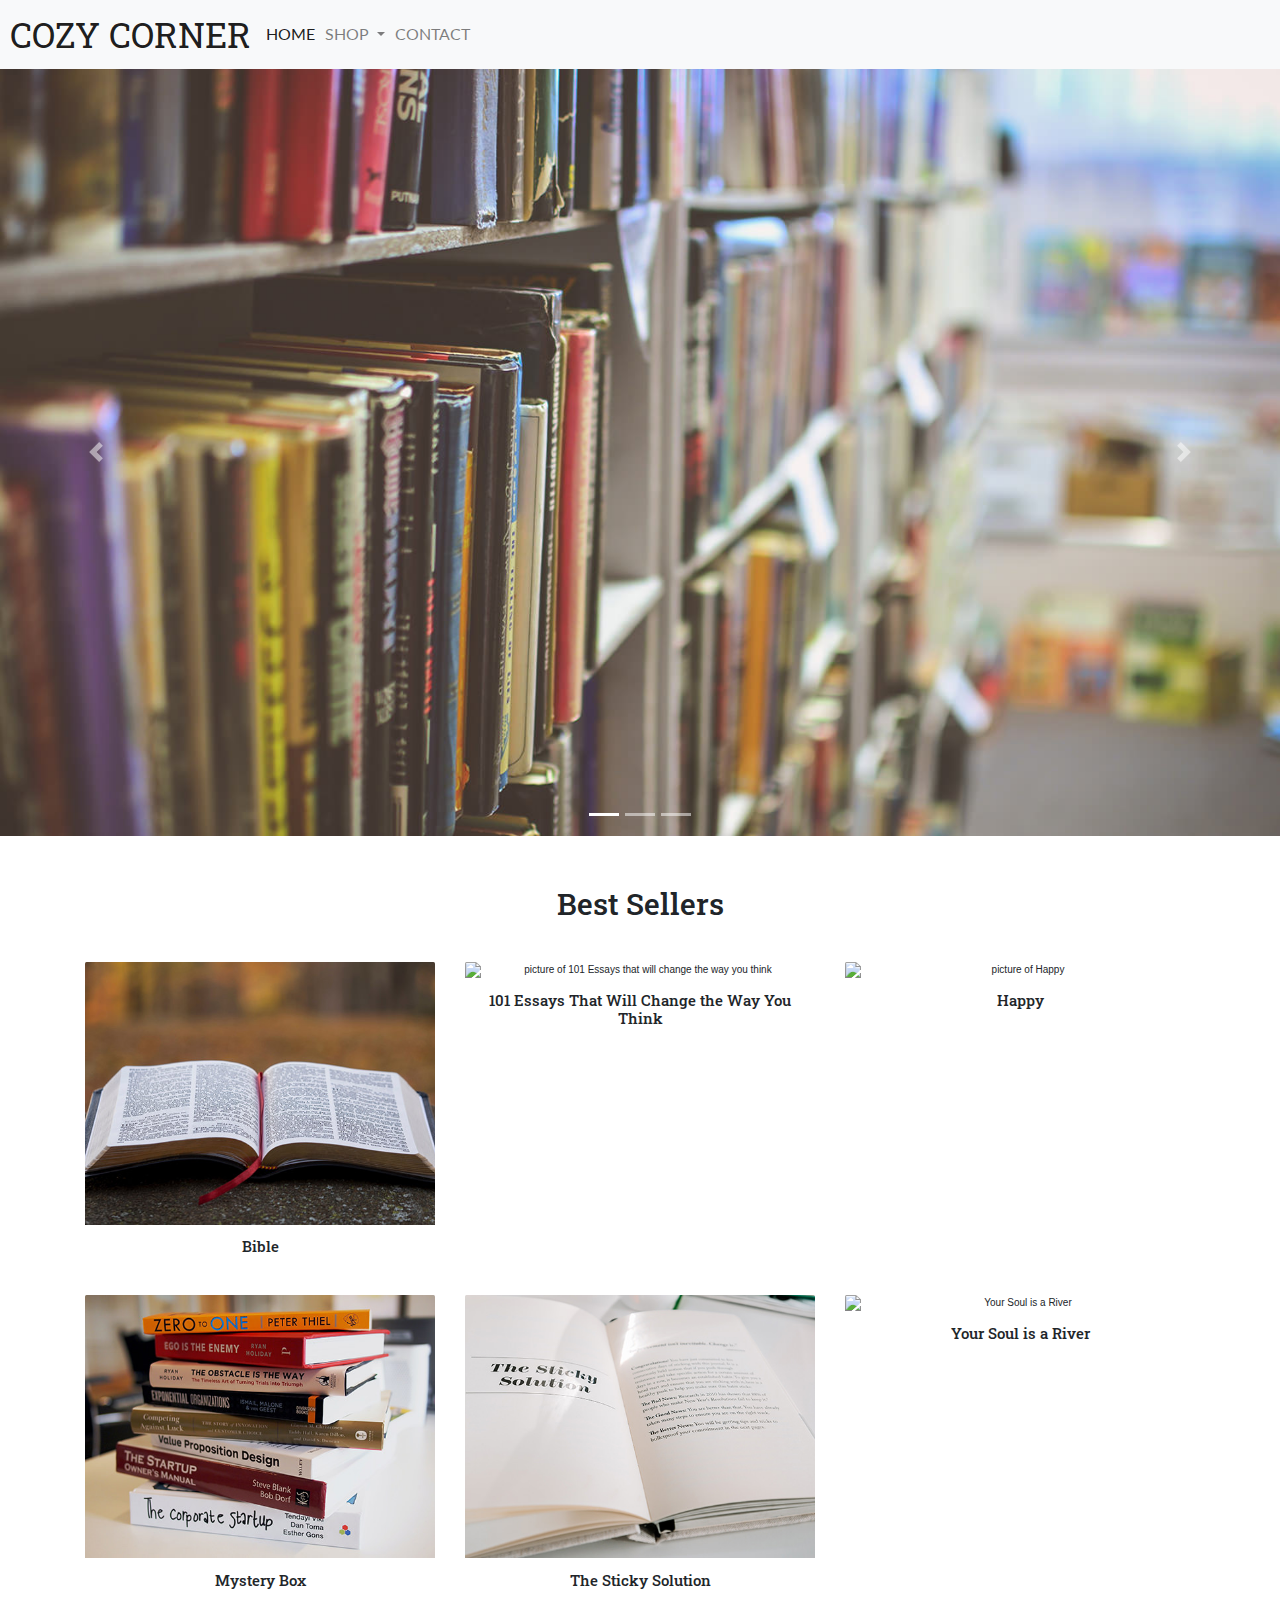
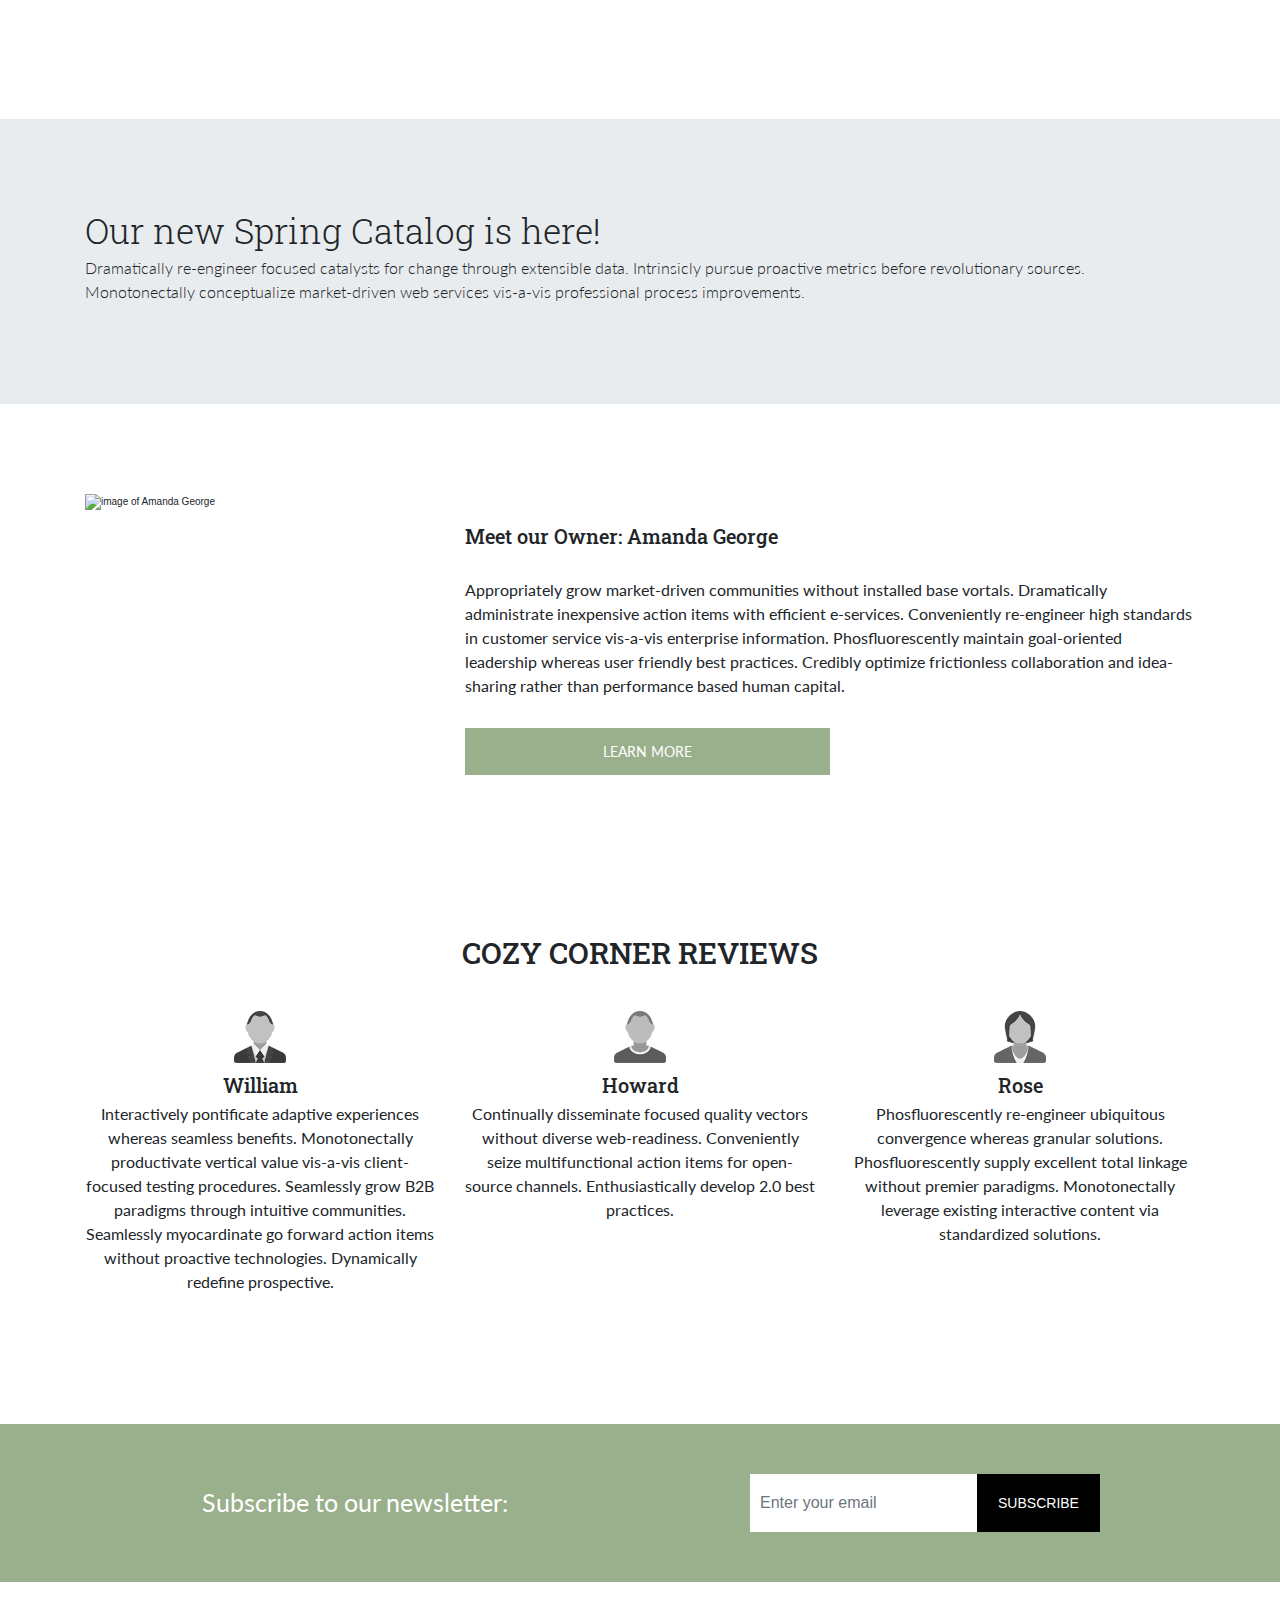
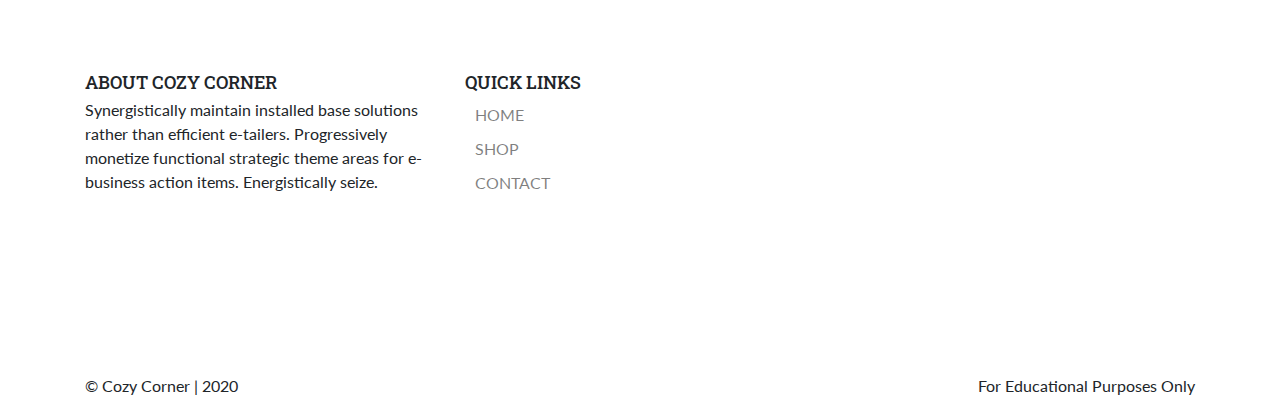
==== commit 59c2ae43: "updated navbar" ====
--- a/website/index.html
+++ b/website/index.html
@@ -23,19 +23,28 @@
 			<div class="collapse navbar-collapse" id="navbarNav">
 			<ul class="navbar-nav">
 				<li class="nav-item active">
-				<a class="nav-link" href="#">HOME <span class="sr-only">(current)</span></a>
+				<a class="nav-link" href="index.html">HOME <span class="sr-only">(current)</span></a>
 				</li>
+				<li class="nav-item dropdown">
+					<a class="nav-link dropdown-toggle" href="#" id="navbarDropdown" role="button" data-toggle="dropdown" aria-haspopup="true" aria-expanded="false">
+					  SHOP
+					</a>
+					<div class="dropdown-menu" aria-labelledby="navbarDropdown">
+					  <a class="dropdown-item" href="shop.html">Non-Fiction</a>
+					  <a class="dropdown-item" href="shop.html">Fiction</a>
+					  <div class="dropdown-divider"></div>
+					  <a class="dropdown-item" href="shop.html">All Books</a>
+					</div>
+				  </li>
 				<li class="nav-item">
-				<a class="nav-link" href="#">SHOP</a>
-				</li>
-				<li class="nav-item">
-				<a class="nav-link" href="#">CONTACT</a>
+				<a class="nav-link" href="contact.html">CONTACT</a>
 				</li>
 			</ul>
 			</div>
 		</nav>
 	</header>
 
+	<div class="header-space"></div>
 
 	<main>
 		<section id="carouselExampleIndicators" class="carousel slide" data-ride="carousel">
--- a/website/css/index.css
+++ b/website/css/index.css
@@ -1,5 +1,8 @@
 html {
   font-size: 62.5%;
+}
+.header-space {
+  height: 6.8rem;
 }
 h1,
 h2,
@@ -46,58 +49,6 @@
   display: flex;
   justify-content: space-between;
 }
-.best-sellers {
-  border: none;
-  cursor: pointer;
-  text-align: center;
-  transition: all 0.25s ease;
-  margin-bottom: 20px;
-}
-.best-sellers h5 {
-  font-size: 1.5rem;
-}
-.best-sellers:hover {
-  box-shadow: 0 14px 28px rgba(189, 189, 189, 0.25), 0 10px 10px rgba(158, 158, 158, 0.22);
-}
-.spring-catalog {
-  padding: 90px 0 90px 0;
-}
-.jumbo-text {
-  font-size: 1.6rem;
-}
-.about-us img {
-  width: 100%;
-}
-.about-text {
-  display: flex;
-  flex-direction: column;
-  justify-content: center;
-}
-.about-text h2 {
-  margin: 30px 0;
-}
-.about-button {
-  font-size: 1.4rem;
-  background-color: #9aaf8c;
-  border-color: #9aaf8c;
-  margin: 20px 0;
-  border-radius: 0;
-  padding: 12px;
-}
-.about-button:hover {
-  background-color: #899e7b;
-  border-color: #899e7b;
-}
-.reviews {
-  text-align: center;
-}
-.review {
-  padding-bottom: 30px;
-}
-.review img {
-  width: 15%;
-  margin-bottom: 10px;
-}
 .newsletter {
   background-color: #9aaf8c;
   font-size: 1.8rem;
@@ -136,4 +87,77 @@
   background-color: #000;
   border-color: #000;
 }
+.best-sellers {
+  border: none;
+  cursor: pointer;
+  text-align: center;
+  transition: all 0.25s ease;
+  margin-bottom: 20px;
+}
+.best-sellers h5 {
+  font-size: 1.5rem;
+}
+.best-sellers:hover {
+  box-shadow: 0 14px 28px rgba(189, 189, 189, 0.25), 0 10px 10px rgba(158, 158, 158, 0.22);
+}
+.spring-catalog {
+  padding: 90px 0 90px 0;
+}
+.jumbo-text {
+  font-size: 1.6rem;
+}
+.about-us img {
+  width: 100%;
+}
+.about-text {
+  display: flex;
+  flex-direction: column;
+  justify-content: center;
+}
+.about-text h2 {
+  margin: 30px 0;
+}
+.about-button {
+  font-size: 1.4rem;
+  background-color: #9aaf8c;
+  border-color: #9aaf8c;
+  margin: 20px 0;
+  border-radius: 0;
+  padding: 12px;
+  width: 50%;
+}
+.about-button:hover {
+  background-color: #899e7b;
+  border-color: #899e7b;
+}
+.reviews {
+  text-align: center;
+}
+.review {
+  padding-bottom: 30px;
+}
+.review img {
+  width: 15%;
+  margin-bottom: 10px;
+}
+.contact-text {
+  color: #919191;
+}
+.contact-form {
+  font-size: 1.6rem;
+}
+.contact-form input,
+.contact-form textarea {
+  height: auto;
+  font-size: 1.6rem;
+}
+.contact-form button {
+  font-size: 1.6rem;
+  background-color: #9aaf8c;
+  border-color: #9aaf8c;
+}
+.contact-form button:hover {
+  background-color: #899e7b;
+  border-color: #899e7b;
+}
 /*# sourceMappingURL=index.css.map */